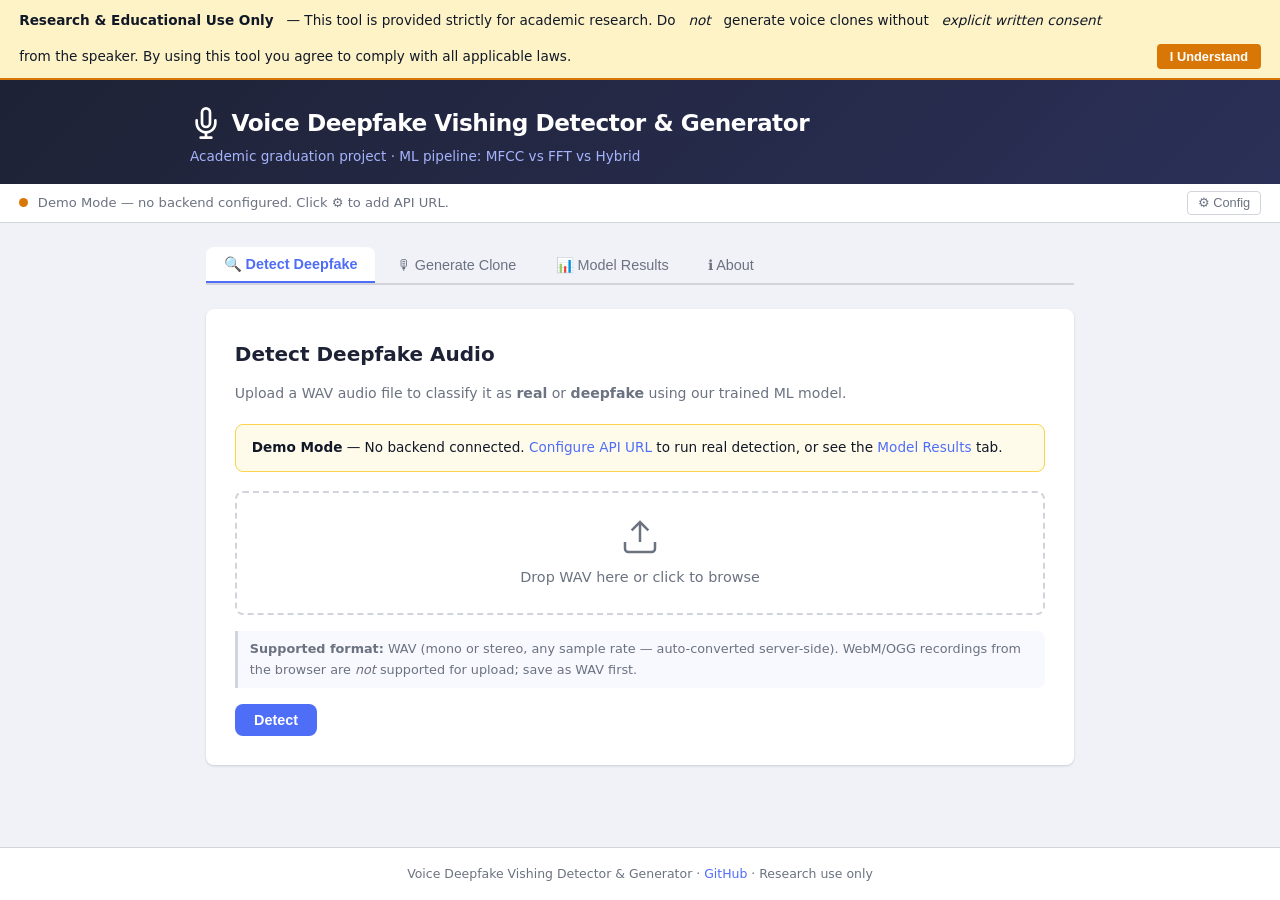
==== frontend/index.html @ 88daefc9 "feat(frontend): add complete static GitHub Pages UI - Two-tab layout: Detect + Generate - Model Resu" ====
<!DOCTYPE html>
<html lang="en">
<head>
  <meta charset="UTF-8" />
  <meta name="viewport" content="width=device-width, initial-scale=1.0" />
  <title>Voice Deepfake Detector & Generator</title>
  <link rel="stylesheet" href="css/main.css" />
</head>
<body>

<!-- ── ETHICS BANNER ──────────────────────────────────────────────────── -->
<div id="ethics-banner" role="alert">
  <strong>Research &amp; Educational Use Only</strong> — This tool is provided strictly for academic
  research. Do <em>not</em> generate voice clones without <em>explicit written consent</em> from the
  speaker. By using this tool you agree to comply with all applicable laws.
  <button id="ethics-dismiss" aria-label="Dismiss banner">I Understand</button>
</div>

<!-- ── HEADER ─────────────────────────────────────────────────────────── -->
<header>
  <div class="header-inner">
    <h1>
      <svg width="32" height="32" viewBox="0 0 24 24" fill="none" stroke="currentColor"
           stroke-width="2" stroke-linecap="round" stroke-linejoin="round" aria-hidden="true">
        <path d="M12 1a3 3 0 0 0-3 3v8a3 3 0 0 0 6 0V4a3 3 0 0 0-3-3z"/>
        <path d="M19 10v2a7 7 0 0 1-14 0v-2"/><line x1="12" y1="19" x2="12" y2="23"/>
        <line x1="8" y1="23" x2="16" y2="23"/>
      </svg>
      Voice Deepfake Vishing Detector &amp; Generator
    </h1>
    <p class="tagline">Academic graduation project · ML pipeline: MFCC vs FFT vs Hybrid</p>
  </div>
</header>

<!-- ── BACKEND STATUS ─────────────────────────────────────────────────── -->
<div id="api-status-bar">
  <span id="api-status-indicator" class="status-dot status-unknown" aria-live="polite"></span>
  <span id="api-status-text">Checking backend…</span>
  <button id="api-config-btn" title="Configure API URL">⚙ Config</button>
</div>

<!-- ── API CONFIG MODAL ───────────────────────────────────────────────── -->
<div id="api-config-modal" class="modal" hidden>
  <div class="modal-box">
    <h2>Backend Configuration</h2>
    <p>The UI is hosted on GitHub Pages (static only). For full Detect / Generate functionality,
       run the backend locally or in a container.</p>
    <label for="api-url-input">API Base URL</label>
    <input type="url" id="api-url-input" placeholder="http://localhost:8000"
           autocomplete="off" spellcheck="false" />
    <div class="modal-actions">
      <button id="api-save-btn" class="btn-primary">Save &amp; Test</button>
      <button id="api-clear-btn" class="btn-secondary">Clear (Demo Mode)</button>
      <button id="api-cancel-btn" class="btn-ghost">Cancel</button>
    </div>
    <pre id="api-test-result" class="code-block hidden"></pre>
  </div>
</div>

<!-- ── MAIN CONTENT ───────────────────────────────────────────────────── -->
<main>
  <!-- TABS -->
  <div class="tab-bar" role="tablist">
    <button class="tab active" data-tab="detect" role="tab" aria-selected="true">
      🔍 Detect Deepfake
    </button>
    <button class="tab" data-tab="generate" role="tab" aria-selected="false">
      🎙 Generate Clone
    </button>
    <button class="tab" data-tab="results" role="tab" aria-selected="false">
      📊 Model Results
    </button>
    <button class="tab" data-tab="about" role="tab" aria-selected="false">
      ℹ About
    </button>
  </div>

  <!-- ─── DETECT TAB ──────────────────────────────────────────────────── -->
  <section id="tab-detect" class="tab-content" role="tabpanel">
    <h2>Detect Deepfake Audio</h2>
    <p class="hint">Upload a WAV audio file to classify it as <strong>real</strong> or
       <strong>deepfake</strong> using our trained ML model.</p>

    <div class="demo-mode-notice" id="detect-demo-notice" hidden>
      <strong>Demo Mode</strong> — No backend connected.
      <a href="#" id="detect-open-config">Configure API URL</a> to run real detection,
      or see the <a href="#tab-results" data-tab-link="results">Model Results</a> tab.
    </div>

    <form id="detect-form">
      <div class="upload-area" id="detect-drop-zone">
        <input type="file" id="detect-file" name="audio" accept=".wav,audio/wav" required hidden />
        <label for="detect-file" class="upload-label">
          <svg width="40" height="40" viewBox="0 0 24 24" fill="none" stroke="#6b7280"
               stroke-width="1.5" aria-hidden="true">
            <path d="M21 15v4a2 2 0 0 1-2 2H5a2 2 0 0 1-2-2v-4"/>
            <polyline points="17 8 12 3 7 8"/><line x1="12" y1="3" x2="12" y2="15"/>
          </svg>
          <span id="detect-filename">Drop WAV here or click to browse</span>
        </label>
      </div>

      <div class="audio-preview hidden" id="detect-preview">
        <audio id="detect-audio-player" controls preload="none"></audio>
      </div>

      <div class="format-note">
        <strong>Supported format:</strong> WAV (mono or stereo, any sample rate — auto-converted server-side).
        WebM/OGG recordings from the browser are <em>not</em> supported for upload; save as WAV first.
      </div>

      <button type="submit" class="btn-primary" id="detect-submit">
        Detect
      </button>
    </form>

    <div id="detect-result" class="result-box hidden" aria-live="polite"></div>
  </section>

  <!-- ─── GENERATE TAB ─────────────────────────────────────────────────── -->
  <section id="tab-generate" class="tab-content hidden" role="tabpanel">
    <h2>Generate Voice Clone</h2>

    <div class="ethics-warning">
      <strong>⚠ Ethical Warning:</strong> You must have <em>explicit written consent</em> from the
      speaker before cloning their voice. Unauthorised cloning is illegal in many jurisdictions.
    </div>

    <div class="demo-mode-notice" id="generate-demo-notice" hidden>
      <strong>Demo Mode</strong> — No backend connected.
      <a href="#" id="generate-open-config">Configure API URL</a> to enable generation.
    </div>

    <form id="generate-form">
      <label for="generate-file">Speaker reference WAV (min 5 s, mono 16 kHz recommended):</label>
      <div class="upload-area" id="generate-drop-zone">
        <input type="file" id="generate-file" name="audio" accept=".wav,audio/wav" required hidden />
        <label for="generate-file" class="upload-label">
          <svg width="40" height="40" viewBox="0 0 24 24" fill="none" stroke="#6b7280"
               stroke-width="1.5" aria-hidden="true">
            <path d="M21 15v4a2 2 0 0 1-2 2H5a2 2 0 0 1-2-2v-4"/>
            <polyline points="17 8 12 3 7 8"/><line x1="12" y1="3" x2="12" y2="15"/>
          </svg>
          <span id="generate-filename">Drop speaker WAV here or click to browse</span>
        </label>
      </div>

      <label for="generate-text">Text to synthesise (max 500 chars):</label>
      <textarea id="generate-text" name="text" rows="3" maxlength="500"
                placeholder="Enter the text you want the cloned voice to say…" required></textarea>
      <small id="char-count">0 / 500</small>

      <div class="consent-check">
        <input type="checkbox" id="consent-checkbox" required />
        <label for="consent-checkbox">
          I confirm I have <strong>explicit consent</strong> from the speaker to clone their voice.
        </label>
      </div>

      <button type="submit" class="btn-purple" id="generate-submit">
        Generate Clone
      </button>
    </form>

    <div id="generate-result" class="result-box hidden" aria-live="polite"></div>
  </section>

  <!-- ─── RESULTS TAB ──────────────────────────────────────────────────── -->
  <section id="tab-results" class="tab-content hidden" role="tabpanel">
    <h2>Model Evaluation Results</h2>
    <p class="hint">
      Three feature extraction strategies were trained and compared using
      5-fold stratified cross-validation on the combined OSR + synthetic dataset.
    </p>

    <div id="results-loading" class="loading-msg">Loading results…</div>

    <div id="results-table-container" class="hidden">
      <table id="results-table" class="metrics-table">
        <thead>
          <tr>
            <th>Model</th><th>Feature Dims</th><th>Accuracy</th>
            <th>Precision</th><th>Recall</th><th>F1</th>
            <th>Inference (1k samples)</th>
          </tr>
        </thead>
        <tbody id="results-tbody"></tbody>
      </table>
    </div>

    <div id="results-fallback" class="hidden">
      <p>Results file not found. Run the training pipeline to generate metrics:</p>
      <pre class="code-block">cd training
pip install -r requirements.txt
python train.py --csv ../osr_features.csv --output ../models/</pre>
    </div>

    <!-- Architecture diagram -->
    <h3 style="margin-top:2rem;">System Architecture</h3>
    <div class="mermaid-container">
      <pre class="diagram-pre">
flowchart LR
  subgraph Frontend["Frontend (GitHub Pages)"]
    UI["index.html\n+ JS / CSS"]
  end
  subgraph Backend["Backend (local / container)"]
    API["FastAPI\n:8000"]
    DET["/detect\nPOST"]
    GEN["/generate\nPOST"]
    API --> DET
    API --> GEN
  end
  subgraph Models["Models (models/)"]
    M1["MFCC\n.pkl"]
    M2["FFT\n.pkl"]
    M3["Hybrid\n.pkl (best)"]
  end
  subgraph Training["Training Pipeline"]
    T["train.py\n5-fold CV"]
  end

  UI -- "HTTP / CORS" --> API
  DET -- "load" --> M3
  GEN -- "Coqui TTS\n/ gTTS fallback" --> GEN
  T -- "saves" --> Models
      </pre>
    </div>
  </section>

  <!-- ─── ABOUT TAB ─────────────────────────────────────────────────────── -->
  <section id="tab-about" class="tab-content hidden" role="tabpanel">
    <h2>About This Project</h2>

    <h3>Overview</h3>
    <p>
      <strong>Voice Deepfake Vishing Detector &amp; Generator</strong> is a graduation-level research
      project that builds a full pipeline for detecting AI-synthesised voices and demonstrating
      responsible voice-cloning for academic purposes.
    </p>

    <h3>Detection Pipeline</h3>
    <ul>
      <li><strong>MFCC-only</strong>: 13-dimensional Mel Frequency Cepstral Coefficient means —
          fast, lightweight, baseline model.</li>
      <li><strong>FFT/Spectral-only</strong>: 6-dimensional feature vector (centroid, bandwidth,
          rolloff, log band energies) — frequency-domain characteristics.</li>
      <li><strong>Hybrid (recommended)</strong>: 19-dimensional MFCC + FFT concatenation —
          best accuracy/recall for IoT-grade deployment.</li>
    </ul>
    <p>All models use Gradient Boosting with StandardScaler pre-processing and 5-fold
       cross-validation evaluation.</p>

    <h3>Generation Pipeline</h3>
    <p>
      Voice cloning uses <strong>Coqui TTS YourTTS</strong> (multilingual, zero-shot speaker
      adaptation from a short reference clip). When Coqui is unavailable, the system falls back
      to <strong>gTTS</strong> with a clear label indicating the fallback was used.
    </p>

    <h3>Deployment</h3>
    <ul>
      <li><strong>Frontend</strong>: Deployed automatically to GitHub Pages on every push to <code>main</code>.</li>
      <li><strong>Backend</strong>: Run locally with <code>uvicorn</code>, or via Docker/GHCR container.</li>
      <li><strong>CI</strong>: GitHub Actions runs lint (ruff) + unit tests on every PR.</li>
    </ul>

    <h3>Ethics &amp; Security</h3>
    <ul>
      <li>Research &amp; educational use only.</li>
      <li>Consent is mandatory before cloning any voice.</li>
      <li>No audio is stored server-side beyond the single request lifetime.</li>
      <li>TLS protects transport but does not authenticate voice authenticity.</li>
    </ul>

    <h3>Links</h3>
    <ul>
      <li><a href="https://github.com/MohammadThabetHassan/Voice-Deepfake-Vishing-Detector-Generator"
             target="_blank" rel="noopener">GitHub Repository</a></li>
      <li><a href="docs/threat-model.md" target="_blank">Threat Model</a></li>
      <li><a href="docs/evaluation.md" target="_blank">Evaluation Methodology</a></li>
      <li><a href="docs/ethics.md" target="_blank">Ethics Policy</a></li>
    </ul>
  </section>
</main>

<!-- ── LOADING OVERLAY ─────────────────────────────────────────────────── -->
<div id="loading-overlay" class="overlay hidden" aria-busy="true">
  <div class="spinner" role="status">
    <span class="sr-only">Processing…</span>
  </div>
  <p id="loading-msg">Processing, please wait…</p>
</div>

<!-- ── FOOTER ─────────────────────────────────────────────────────────── -->
<footer>
  <p>
    Voice Deepfake Vishing Detector &amp; Generator
    · <a href="https://github.com/MohammadThabetHassan/Voice-Deepfake-Vishing-Detector-Generator"
         target="_blank" rel="noopener">GitHub</a>
    · Research use only
  </p>
</footer>

<script src="js/app.js"></script>
</body>
</html>
---- frontend/css/main.css ----
/* ─────────────────────────────────────────────
   Voice Deepfake Detector — Main Stylesheet
   ───────────────────────────────────────────── */

:root {
  --brand-dark:   #1e2235;
  --brand-mid:    #2b3058;
  --brand-accent: #4f6ef7;
  --brand-purple: #7c3aed;
  --brand-green:  #16a34a;
  --brand-red:    #dc2626;
  --brand-yellow: #d97706;

  --bg:           #f0f2f8;
  --surface:      #ffffff;
  --surface-alt:  #f8f9fe;
  --border:       #d1d5db;
  --text:         #111827;
  --text-muted:   #6b7280;

  --radius:       8px;
  --shadow-sm:    0 1px 3px rgba(0,0,0,.1), 0 1px 2px rgba(0,0,0,.06);
  --shadow:       0 4px 12px rgba(0,0,0,.08);
  --transition:   0.18s ease;
}

/* ── RESET & BASE ───────────────────────────── */
*, *::before, *::after { box-sizing: border-box; margin: 0; padding: 0; }
html { scroll-behavior: smooth; }
body {
  font-family: 'Segoe UI', system-ui, -apple-system, sans-serif;
  font-size: 15px;
  line-height: 1.6;
  background: var(--bg);
  color: var(--text);
  min-height: 100vh;
  display: flex;
  flex-direction: column;
}

a { color: var(--brand-accent); text-decoration: none; }
a:hover { text-decoration: underline; }

/* ── ETHICS BANNER ──────────────────────────── */
#ethics-banner {
  background: #fef3c7;
  border-bottom: 2px solid var(--brand-yellow);
  padding: .6rem 1.2rem;
  display: flex;
  align-items: center;
  gap: .8rem;
  font-size: .85rem;
  flex-wrap: wrap;
}
#ethics-dismiss {
  margin-left: auto;
  background: var(--brand-yellow);
  color: white;
  border: none;
  border-radius: 4px;
  padding: .3rem .8rem;
  cursor: pointer;
  font-size: .8rem;
  font-weight: 600;
  white-space: nowrap;
}
#ethics-dismiss:hover { opacity: .88; }

/* ── HEADER ─────────────────────────────────── */
header {
  background: linear-gradient(135deg, var(--brand-dark), var(--brand-mid));
  color: white;
  padding: 1.5rem 1.2rem 1rem;
}
.header-inner { max-width: 900px; margin: 0 auto; }
header h1 {
  display: flex;
  align-items: center;
  gap: .6rem;
  font-size: 1.45rem;
  font-weight: 700;
  letter-spacing: -.02em;
}
.tagline { color: #a5b4fc; font-size: .85rem; margin-top: .3rem; }

/* ── API STATUS BAR ─────────────────────────── */
#api-status-bar {
  background: var(--surface);
  border-bottom: 1px solid var(--border);
  padding: .45rem 1.2rem;
  display: flex;
  align-items: center;
  gap: .6rem;
  font-size: .82rem;
  color: var(--text-muted);
}
.status-dot {
  width: 9px; height: 9px;
  border-radius: 50%;
  display: inline-block;
  flex-shrink: 0;
}
.status-unknown { background: var(--text-muted); }
.status-ok      { background: var(--brand-green); }
.status-error   { background: var(--brand-red); }
.status-demo    { background: var(--brand-yellow); }

#api-config-btn {
  margin-left: auto;
  background: none;
  border: 1px solid var(--border);
  border-radius: 4px;
  padding: .2rem .6rem;
  cursor: pointer;
  font-size: .8rem;
  color: var(--text-muted);
}
#api-config-btn:hover { background: var(--surface-alt); }

/* ── MODAL ──────────────────────────────────── */
.modal {
  position: fixed; inset: 0;
  background: rgba(0,0,0,.45);
  z-index: 1000;
  display: flex; align-items: center; justify-content: center;
  padding: 1rem;
}
.modal[hidden] { display: none; }
.modal-box {
  background: var(--surface);
  border-radius: var(--radius);
  padding: 1.8rem;
  max-width: 480px; width: 100%;
  box-shadow: var(--shadow);
}
.modal-box h2 { font-size: 1.15rem; margin-bottom: .6rem; }
.modal-box p  { font-size: .88rem; color: var(--text-muted); margin-bottom: 1rem; }
.modal-box label { display: block; font-size: .85rem; font-weight: 600; margin-bottom: .3rem; }
.modal-box input[type="url"] {
  width: 100%;
  border: 1px solid var(--border);
  border-radius: var(--radius);
  padding: .5rem .75rem;
  font-size: .9rem;
  outline: none;
}
.modal-box input[type="url"]:focus { border-color: var(--brand-accent); }
.modal-actions {
  display: flex; gap: .6rem; flex-wrap: wrap; margin-top: 1rem;
}

/* ── MAIN ───────────────────────────────────── */
main {
  max-width: 900px;
  margin: 1.5rem auto;
  width: 100%;
  padding: 0 1rem;
  flex: 1;
}

/* ── TABS ───────────────────────────────────── */
.tab-bar {
  display: flex;
  gap: .25rem;
  border-bottom: 2px solid var(--border);
  margin-bottom: 1.5rem;
  flex-wrap: wrap;
}
.tab {
  padding: .55rem 1.1rem;
  border: none;
  background: none;
  cursor: pointer;
  font-size: .9rem;
  color: var(--text-muted);
  border-radius: var(--radius) var(--radius) 0 0;
  transition: background var(--transition), color var(--transition);
}
.tab:hover  { background: var(--surface-alt); color: var(--text); }
.tab.active {
  background: var(--surface);
  color: var(--brand-accent);
  border-bottom: 2px solid var(--brand-accent);
  font-weight: 600;
}

/* ── TAB PANELS ─────────────────────────────── */
.tab-content {
  background: var(--surface);
  border-radius: var(--radius);
  padding: 1.8rem;
  box-shadow: var(--shadow-sm);
}
.tab-content h2 { font-size: 1.25rem; margin-bottom: .75rem; color: var(--brand-dark); }
.tab-content h3 { font-size: 1rem; margin: 1.2rem 0 .4rem; color: var(--brand-dark); }
.hint { font-size: .88rem; color: var(--text-muted); margin-bottom: 1.2rem; }

/* ── UPLOAD AREA ────────────────────────────── */
.upload-area {
  border: 2px dashed var(--border);
  border-radius: var(--radius);
  padding: 1.5rem;
  text-align: center;
  cursor: pointer;
  transition: border-color var(--transition), background var(--transition);
  margin-bottom: 1rem;
}
.upload-area:hover,
.upload-area.drag-over {
  border-color: var(--brand-accent);
  background: #f0f4ff;
}
.upload-label {
  display: flex;
  flex-direction: column;
  align-items: center;
  gap: .6rem;
  cursor: pointer;
  font-size: .9rem;
  color: var(--text-muted);
}
.upload-label.has-file { color: var(--brand-green); }

/* ── AUDIO PREVIEW ──────────────────────────── */
.audio-preview {
  margin-bottom: 1rem;
}
.audio-preview audio {
  width: 100%;
  border-radius: var(--radius);
}

/* ── TEXTAREA ───────────────────────────────── */
textarea {
  width: 100%;
  border: 1px solid var(--border);
  border-radius: var(--radius);
  padding: .6rem .75rem;
  font-size: .9rem;
  resize: vertical;
  outline: none;
  font-family: inherit;
}
textarea:focus { border-color: var(--brand-accent); }

/* ── FORMAT NOTE ────────────────────────────── */
.format-note {
  font-size: .8rem;
  color: var(--text-muted);
  background: var(--surface-alt);
  border-left: 3px solid var(--border);
  padding: .5rem .75rem;
  border-radius: 0 var(--radius) var(--radius) 0;
  margin-bottom: 1rem;
}

/* ── BUTTONS ────────────────────────────────── */
.btn-primary, .btn-secondary, .btn-ghost, .btn-purple {
  display: inline-flex;
  align-items: center;
  gap: .4rem;
  padding: .5rem 1.2rem;
  border: none;
  border-radius: var(--radius);
  font-size: .9rem;
  font-weight: 600;
  cursor: pointer;
  transition: opacity var(--transition), transform var(--transition);
}
.btn-primary  { background: var(--brand-accent);  color: white; }
.btn-purple   { background: var(--brand-purple);  color: white; }
.btn-secondary{ background: var(--surface-alt);   color: var(--text); border: 1px solid var(--border); }
.btn-ghost    { background: none;                  color: var(--text-muted); }
.btn-primary:hover, .btn-purple:hover { opacity: .88; transform: translateY(-1px); }
.btn-secondary:hover { background: #e5e7eb; }
.btn-ghost:hover { background: var(--surface-alt); }
button:disabled { opacity: .5; cursor: not-allowed; transform: none !important; }

/* ── RESULT BOX ─────────────────────────────── */
.result-box {
  margin-top: 1.2rem;
  padding: 1.1rem 1.3rem;
  border-radius: var(--radius);
  font-size: .95rem;
  animation: fadeIn .25s ease;
}
.result-real { background: #dcfce7; border-left: 4px solid var(--brand-green); }
.result-fake { background: #fee2e2; border-left: 4px solid var(--brand-red);   }
.result-error{ background: #fef3c7; border-left: 4px solid var(--brand-yellow); }
.result-info { background: #eff6ff; border-left: 4px solid var(--brand-accent); }

.result-label { font-size: 1.3rem; font-weight: 700; margin-bottom: .4rem; }
.result-confidence { font-size: .85rem; color: var(--text-muted); }
.result-meta { font-size: .8rem; color: var(--text-muted); margin-top: .5rem; }

/* ── AUDIO OUTPUT ───────────────────────────── */
.generated-audio-box {
  margin-top: 1rem;
}
.generated-audio-box audio { width: 100%; }

/* ── DEMO MODE NOTICE ───────────────────────── */
.demo-mode-notice {
  background: #fffbeb;
  border: 1px solid #fcd34d;
  border-radius: var(--radius);
  padding: .75rem 1rem;
  font-size: .85rem;
  margin-bottom: 1.2rem;
}

/* ── ETHICS WARNING ─────────────────────────── */
.ethics-warning {
  background: #fef3c7;
  border: 1px solid #fcd34d;
  border-radius: var(--radius);
  padding: .75rem 1rem;
  font-size: .85rem;
  margin-bottom: 1.2rem;
}

/* ── CONSENT CHECKBOX ───────────────────────── */
.consent-check {
  display: flex;
  align-items: flex-start;
  gap: .6rem;
  margin: .8rem 0 1rem;
  font-size: .85rem;
}
.consent-check input { margin-top: .2rem; flex-shrink: 0; }

/* ── CODE BLOCK ─────────────────────────────── */
.code-block {
  background: #1e1e2e;
  color: #cdd6f4;
  border-radius: var(--radius);
  padding: 1rem;
  font-family: 'Cascadia Code', 'Fira Code', monospace;
  font-size: .82rem;
  overflow-x: auto;
  white-space: pre;
  margin-top: .8rem;
}

/* ── METRICS TABLE ──────────────────────────── */
.metrics-table {
  width: 100%;
  border-collapse: collapse;
  font-size: .88rem;
  margin-top: 1rem;
}
.metrics-table th {
  background: var(--brand-dark);
  color: white;
  padding: .6rem .9rem;
  text-align: left;
  font-weight: 600;
}
.metrics-table td {
  padding: .5rem .9rem;
  border-bottom: 1px solid var(--border);
}
.metrics-table tr:nth-child(even) { background: var(--surface-alt); }
.metrics-table tr.best-row { background: #dcfce7 !important; font-weight: 600; }
.metric-badge {
  display: inline-block;
  padding: .15rem .45rem;
  border-radius: 12px;
  font-size: .75rem;
  font-weight: 700;
}
.badge-green  { background: #bbf7d0; color: #15803d; }
.badge-yellow { background: #fef9c3; color: #854d0e; }
.badge-red    { background: #fee2e2; color: #991b1b; }

/* ── DIAGRAM ────────────────────────────────── */
.mermaid-container {
  background: var(--surface-alt);
  border: 1px solid var(--border);
  border-radius: var(--radius);
  padding: 1rem;
  overflow-x: auto;
  margin-top: .8rem;
}
.diagram-pre {
  font-size: .78rem;
  color: var(--text-muted);
  font-family: monospace;
  white-space: pre;
}

/* ── LOADING OVERLAY ────────────────────────── */
.overlay {
  position: fixed; inset: 0;
  background: rgba(255,255,255,.75);
  z-index: 900;
  display: flex;
  flex-direction: column;
  align-items: center;
  justify-content: center;
  gap: 1rem;
}
.overlay.hidden { display: none; }
.spinner {
  width: 44px; height: 44px;
  border: 4px solid var(--border);
  border-top-color: var(--brand-accent);
  border-radius: 50%;
  animation: spin .7s linear infinite;
}
.sr-only {
  position: absolute; width: 1px; height: 1px;
  padding: 0; margin: -1px; overflow: hidden;
  clip: rect(0,0,0,0); white-space: nowrap; border: 0;
}
.loading-msg { font-size: .9rem; color: var(--text-muted); }
.loading-msg.loading-msg { display: block; }
#results-loading { font-size: .9rem; color: var(--text-muted); }

/* ── CHAR COUNT ─────────────────────────────── */
#char-count { font-size: .78rem; color: var(--text-muted); display: block; margin-top: .2rem; }

/* ── FOOTER ─────────────────────────────────── */
footer {
  text-align: center;
  padding: 1rem;
  font-size: .78rem;
  color: var(--text-muted);
  border-top: 1px solid var(--border);
  background: var(--surface);
  margin-top: auto;
}

/* ── UTILITIES ──────────────────────────────── */
.hidden { display: none !important; }

@keyframes fadeIn { from { opacity: 0; transform: translateY(4px); } to { opacity: 1; } }
@keyframes spin   { to { transform: rotate(360deg); } }

/* ── RESPONSIVE ─────────────────────────────── */
@media (max-width: 600px) {
  header h1 { font-size: 1.1rem; }
  .tab-bar  { gap: 0; }
  .tab      { padding: .45rem .7rem; font-size: .8rem; }
  .tab-content { padding: 1.2rem; }
  .modal-box { padding: 1.2rem; }
}
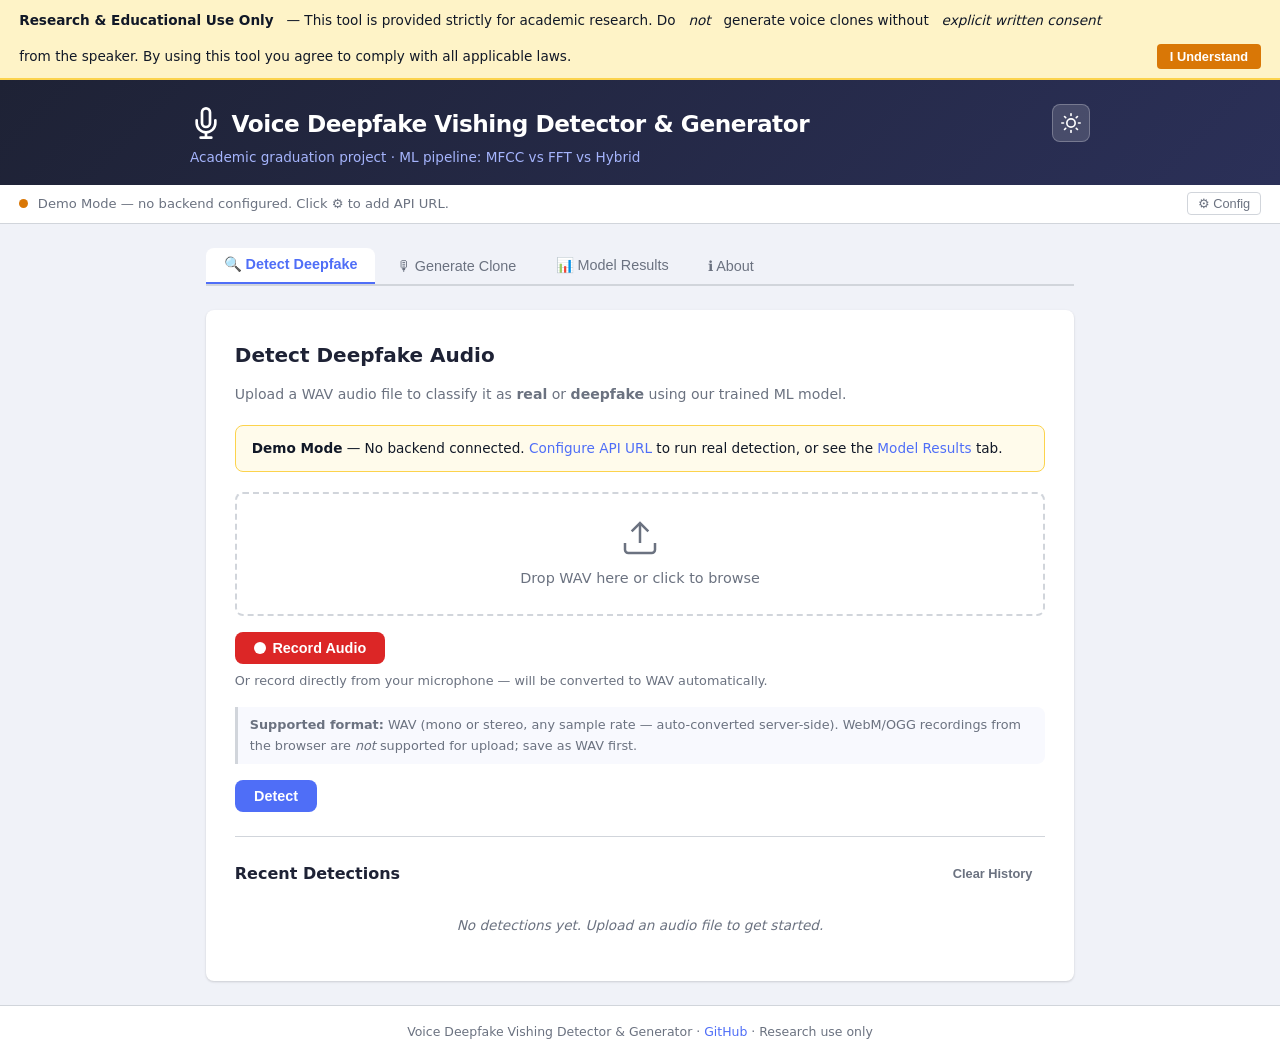
==== commit e71f77bf: "feat: complete Phase 1-5 implementation from previous session - Add batch detection endpoint - Add a" ====
--- a/frontend/index.html
+++ b/frontend/index.html
@@ -1,204 +1,383 @@
 <!DOCTYPE html>
-<html lang="en">
+<html lang="en" data-theme="light">
 <head>
   <meta charset="UTF-8" />
   <meta name="viewport" content="width=device-width, initial-scale=1.0" />
   <title>Voice Deepfake Detector & Generator</title>
   <link rel="stylesheet" href="css/main.css" />
+  <style>
+    /* Accessibility Styles */
+    .sr-only {
+      position: absolute;
+      width: 1px;
+      height: 1px;
+      padding: 0;
+      margin: -1px;
+      overflow: hidden;
+      clip: rect(0, 0, 0, 0);
+      white-space: nowrap;
+      border: 0;
+    }
+
+    /* Skip links */
+    .skip-link {
+      position: absolute;
+      top: -40px;
+      left: 0;
+      background: var(--brand-accent, #4f6ef7);
+      color: white;
+      padding: 8px 16px;
+      text-decoration: none;
+      font-weight: bold;
+      z-index: 10000;
+      border-radius: 0 0 4px 0;
+      transition: top 0.2s;
+    }
+
+    .skip-link:focus {
+      top: 0;
+      outline: 3px solid currentColor;
+      outline-offset: 2px;
+    }
+
+    /* Focus indicators */
+    *:focus {
+      outline: 2px solid var(--brand-accent, #4f6ef7);
+      outline-offset: 2px;
+    }
+
+    *:focus-visible {
+      outline: 2px solid var(--brand-accent, #4f6ef7);
+      outline-offset: 2px;
+    }
+
+    *:focus:not(:focus-visible) {
+      outline: none;
+    }
+
+    /* Button focus states */
+    button:focus-visible,
+    [role="button"]:focus-visible {
+      outline: 3px solid var(--brand-accent, #4f6ef7);
+      outline-offset: 3px;
+      box-shadow: 0 0 0 4px rgba(79, 110, 247, 0.3);
+    }
+
+    /* Tab focus states */
+    .tab:focus-visible {
+      outline: 3px solid var(--brand-accent, #4f6ef7);
+      outline-offset: -3px;
+    }
+
+    /* Input focus states */
+    input:focus,
+    textarea:focus {
+      outline: 2px solid var(--brand-accent, #4f6ef7);
+      outline-offset: 0;
+      border-color: var(--brand-accent, #4f6ef7) !important;
+      box-shadow: 0 0 0 3px rgba(79, 110, 247, 0.2);
+    }
+
+    /* Upload area focus */
+    .upload-area:focus,
+    .upload-area:focus-within {
+      outline: 3px solid var(--brand-accent, #4f6ef7);
+      outline-offset: 2px;
+    }
+
+    /* Link focus states */
+    a:focus-visible {
+      outline: 2px solid var(--brand-accent, #4f6ef7);
+      outline-offset: 3px;
+    }
+
+    /* Checkbox focus */
+    input[type="checkbox"]:focus-visible {
+      outline: 2px solid var(--brand-accent, #4f6ef7);
+      outline-offset: 2px;
+    }
+
+    /* High contrast mode support */
+    @media (prefers-contrast: high) {
+      *:focus,
+      *:focus-visible {
+        outline: 3px solid CanvasText;
+        outline-offset: 2px;
+      }
+    }
+
+    /* Reduced motion support */
+    @media (prefers-reduced-motion: reduce) {
+      *,
+      *::before,
+      *::after {
+        animation-duration: 0.01ms !important;
+        animation-iteration-count: 1 !important;
+        transition-duration: 0.01ms !important;
+      }
+    }
+  </style>
 </head>
 <body>
 
+<!-- ── SKIP LINKS ─────────────────────────────────────────────────────── -->
+<a href="#main-content" class="skip-link">Skip to main content</a>
+<a href="#tab-detect" class="skip-link">Skip to detection</a>
+
+<!-- ── SCREEN READER ANNOUNCEMENTS ────────────────────────────────────── -->
+<div id="sr-announcer" class="sr-only" aria-live="polite" aria-atomic="true"></div>
+
 <!-- ── ETHICS BANNER ──────────────────────────────────────────────────── -->
-<div id="ethics-banner" role="alert">
+<div id="ethics-banner" role="alert" aria-live="polite" aria-atomic="true">
   <strong>Research &amp; Educational Use Only</strong> — This tool is provided strictly for academic
   research. Do <em>not</em> generate voice clones without <em>explicit written consent</em> from the
   speaker. By using this tool you agree to comply with all applicable laws.
-  <button id="ethics-dismiss" aria-label="Dismiss banner">I Understand</button>
+  <button id="ethics-dismiss" aria-label="Dismiss ethics warning banner">I Understand</button>
 </div>
 
 <!-- ── HEADER ─────────────────────────────────────────────────────────── -->
 <header>
   <div class="header-inner">
-    <h1>
-      <svg width="32" height="32" viewBox="0 0 24 24" fill="none" stroke="currentColor"
-           stroke-width="2" stroke-linecap="round" stroke-linejoin="round" aria-hidden="true">
-        <path d="M12 1a3 3 0 0 0-3 3v8a3 3 0 0 0 6 0V4a3 3 0 0 0-3-3z"/>
-        <path d="M19 10v2a7 7 0 0 1-14 0v-2"/><line x1="12" y1="19" x2="12" y2="23"/>
-        <line x1="8" y1="23" x2="16" y2="23"/>
-      </svg>
-      Voice Deepfake Vishing Detector &amp; Generator
-    </h1>
+    <div class="header-top">
+      <h1>
+        <svg width="32" height="32" viewBox="0 0 24 24" fill="none" stroke="currentColor"
+             stroke-width="2" stroke-linecap="round" stroke-linejoin="round" aria-hidden="true">
+          <path d="M12 1a3 3 0 0 0-3 3v8a3 3 0 0 0 6 0V4a3 3 0 0 0-3-3z"/>
+          <path d="M19 10v2a7 7 0 0 1-14 0v-2"/><line x1="12" y1="19" x2="12" y2="23"/>
+          <line x1="8" y1="23" x2="16" y2="23"/>
+        </svg>
+        Voice Deepfake Vishing Detector &amp; Generator
+      </h1>
+      <button id="theme-toggle" class="theme-toggle" aria-label="Toggle between light and dark mode" title="Toggle dark mode (keyboard shortcut: T)">
+        <svg class="icon-sun" width="20" height="20" viewBox="0 0 24 24" fill="none" stroke="currentColor" stroke-width="2" stroke-linecap="round" stroke-linejoin="round" aria-hidden="true" focusable="false">
+          <circle cx="12" cy="12" r="5"/>
+          <line x1="12" y1="1" x2="12" y2="3"/>
+          <line x1="12" y1="21" x2="12" y2="23"/>
+          <line x1="4.22" y1="4.22" x2="5.64" y2="5.64"/>
+          <line x1="18.36" y1="18.36" x2="19.78" y2="19.78"/>
+          <line x1="1" y1="12" x2="3" y2="12"/>
+          <line x1="21" y1="12" x2="23" y2="12"/>
+          <line x1="4.22" y1="19.78" x2="5.64" y2="18.36"/>
+          <line x1="18.36" y1="5.64" x2="19.78" y2="4.22"/>
+        </svg>
+        <svg class="icon-moon" width="20" height="20" viewBox="0 0 24 24" fill="none" stroke="currentColor" stroke-width="2" stroke-linecap="round" stroke-linejoin="round" aria-hidden="true" focusable="false">
+          <path d="M21 12.79A9 9 0 1 1 11.21 3 7 7 0 0 0 21 12.79z"/>
+        </svg>
+      </button>
+    </div>
     <p class="tagline">Academic graduation project · ML pipeline: MFCC vs FFT vs Hybrid</p>
   </div>
 </header>
 
 <!-- ── BACKEND STATUS ─────────────────────────────────────────────────── -->
-<div id="api-status-bar">
-  <span id="api-status-indicator" class="status-dot status-unknown" aria-live="polite"></span>
-  <span id="api-status-text">Checking backend…</span>
-  <button id="api-config-btn" title="Configure API URL">⚙ Config</button>
+<div id="api-status-bar" aria-label="Backend connection status">
+  <span id="api-status-indicator" class="status-dot status-unknown" aria-hidden="true"></span>
+  <span id="api-status-text" aria-live="polite" aria-atomic="true">Checking backend…</span>
+  <button id="api-config-btn" aria-label="Configure backend API URL" title="Configure API URL (keyboard shortcut: Ctrl/Cmd + Shift + C)">⚙ Config</button>
 </div>
 
 <!-- ── API CONFIG MODAL ───────────────────────────────────────────────── -->
-<div id="api-config-modal" class="modal" hidden>
-  <div class="modal-box">
-    <h2>Backend Configuration</h2>
-    <p>The UI is hosted on GitHub Pages (static only). For full Detect / Generate functionality,
+<div id="api-config-modal" class="modal" role="dialog" aria-modal="true" aria-labelledby="api-config-title" aria-describedby="api-config-desc" hidden>
+  <div class="modal-box" role="document">
+    <h2 id="api-config-title">Backend Configuration</h2>
+    <p id="api-config-desc">The UI is hosted on GitHub Pages (static only). For full Detect / Generate functionality,
        run the backend locally or in a container.</p>
     <label for="api-url-input">API Base URL</label>
     <input type="url" id="api-url-input" placeholder="http://localhost:8000"
-           autocomplete="off" spellcheck="false" />
+           autocomplete="off" spellcheck="false" aria-describedby="api-url-help" />
+    <small id="api-url-help" class="sr-only">Enter the URL where your backend API is running</small>
     <div class="modal-actions">
-      <button id="api-save-btn" class="btn-primary">Save &amp; Test</button>
-      <button id="api-clear-btn" class="btn-secondary">Clear (Demo Mode)</button>
-      <button id="api-cancel-btn" class="btn-ghost">Cancel</button>
-    </div>
-    <pre id="api-test-result" class="code-block hidden"></pre>
+      <button id="api-save-btn" class="btn-primary" aria-label="Save and test API connection">Save &amp; Test</button>
+      <button id="api-clear-btn" class="btn-secondary" aria-label="Clear API URL and use demo mode">Clear (Demo Mode)</button>
+      <button id="api-cancel-btn" class="btn-ghost" aria-label="Cancel and close configuration">Cancel</button>
+    </div>
+    <pre id="api-test-result" class="code-block hidden" role="status" aria-live="polite" aria-atomic="true"></pre>
   </div>
 </div>
 
 <!-- ── MAIN CONTENT ───────────────────────────────────────────────────── -->
-<main>
+<main id="main-content" tabindex="-1">
   <!-- TABS -->
-  <div class="tab-bar" role="tablist">
-    <button class="tab active" data-tab="detect" role="tab" aria-selected="true">
-      🔍 Detect Deepfake
+  <div class="tab-bar" role="tablist" aria-label="Main navigation">
+    <button class="tab active" data-tab="detect" role="tab" aria-selected="true" aria-controls="tab-detect" tabindex="0" id="tab-btn-detect" accesskey="d">
+      <span aria-hidden="true">🔍</span> Detect Deepfake <span class="sr-only">(keyboard shortcut: Ctrl/Cmd + D)</span>
     </button>
-    <button class="tab" data-tab="generate" role="tab" aria-selected="false">
-      🎙 Generate Clone
+    <button class="tab" data-tab="generate" role="tab" aria-selected="false" aria-controls="tab-generate" tabindex="-1" id="tab-btn-generate" accesskey="g">
+      <span aria-hidden="true">🎙</span> Generate Clone <span class="sr-only">(keyboard shortcut: Ctrl/Cmd + G)</span>
     </button>
-    <button class="tab" data-tab="results" role="tab" aria-selected="false">
-      📊 Model Results
+    <button class="tab" data-tab="results" role="tab" aria-selected="false" aria-controls="tab-results" tabindex="-1" id="tab-btn-results" accesskey="r">
+      <span aria-hidden="true">📊</span> Model Results <span class="sr-only">(keyboard shortcut: Ctrl/Cmd + R)</span>
     </button>
-    <button class="tab" data-tab="about" role="tab" aria-selected="false">
-      ℹ About
+    <button class="tab" data-tab="about" role="tab" aria-selected="false" aria-controls="tab-about" tabindex="-1" id="tab-btn-about" accesskey="a">
+      <span aria-hidden="true">ℹ</span> About
     </button>
   </div>
 
   <!-- ─── DETECT TAB ──────────────────────────────────────────────────── -->
-  <section id="tab-detect" class="tab-content" role="tabpanel">
+  <section id="tab-detect" class="tab-content" role="tabpanel" aria-labelledby="tab-btn-detect" tabindex="0">
     <h2>Detect Deepfake Audio</h2>
-    <p class="hint">Upload a WAV audio file to classify it as <strong>real</strong> or
+    <p class="hint" id="detect-hint">Upload a WAV audio file to classify it as <strong>real</strong> or
        <strong>deepfake</strong> using our trained ML model.</p>
 
-    <div class="demo-mode-notice" id="detect-demo-notice" hidden>
+    <div class="demo-mode-notice" id="detect-demo-notice" role="status" aria-live="polite" hidden>
       <strong>Demo Mode</strong> — No backend connected.
       <a href="#" id="detect-open-config">Configure API URL</a> to run real detection,
       or see the <a href="#tab-results" data-tab-link="results">Model Results</a> tab.
     </div>
 
-    <form id="detect-form">
-      <div class="upload-area" id="detect-drop-zone">
-        <input type="file" id="detect-file" name="audio" accept=".wav,audio/wav" required hidden />
+    <form id="detect-form" aria-describedby="detect-hint">
+      <div class="upload-area" id="detect-drop-zone" role="button" tabindex="0" aria-label="Upload WAV audio file for detection. Press Enter or Space to open file dialog.">
+        <input type="file" id="detect-file" name="audio" accept=".wav,audio/wav" required hidden aria-describedby="file-format-help" />
         <label for="detect-file" class="upload-label">
           <svg width="40" height="40" viewBox="0 0 24 24" fill="none" stroke="#6b7280"
-               stroke-width="1.5" aria-hidden="true">
+               stroke-width="1.5" aria-hidden="true" focusable="false">
             <path d="M21 15v4a2 2 0 0 1-2 2H5a2 2 0 0 1-2-2v-4"/>
             <polyline points="17 8 12 3 7 8"/><line x1="12" y1="3" x2="12" y2="15"/>
           </svg>
-          <span id="detect-filename">Drop WAV here or click to browse</span>
+          <span id="detect-filename">Drop WAV here or click to browse <span class="sr-only">(keyboard shortcut: Ctrl/Cmd + U)</span></span>
         </label>
       </div>
-
-      <div class="audio-preview hidden" id="detect-preview">
+      <small id="file-format-help" class="sr-only">Accepted format: WAV audio files</small>
+
+      <div class="audio-preview hidden" id="detect-preview" role="region" aria-label="Audio preview">
         <audio id="detect-audio-player" controls preload="none"></audio>
-      </div>
-
-      <div class="format-note">
+        <canvas id="waveform-canvas" aria-hidden="true" role="img" aria-label="Audio waveform visualization"></canvas>
+      </div>
+
+      <div class="recording-controls" role="region" aria-label="Microphone recording controls">
+        <div class="recording-row">
+          <button type="button" class="btn-record" id="record-btn" aria-label="Start recording audio from microphone">
+            <span class="record-icon" aria-hidden="true"></span> Record Audio
+          </button>
+          <button type="button" class="btn-stop hidden" id="stop-record-btn" aria-label="Stop recording audio">
+            <span class="stop-icon" aria-hidden="true"></span> Stop Recording
+          </button>
+          <span class="recording-status hidden" id="recording-status" aria-live="polite" aria-atomic="true">
+            <span class="recording-dot" aria-hidden="true"></span> Recording in progress
+          </span>
+          <span class="recording-timer hidden" id="recording-timer" aria-label="Recording duration">00:00</span>
+        </div>
+        <p class="recording-hint" id="recording-hint">Or record directly from your microphone — will be converted to WAV automatically.</p>
+      </div>
+
+      <div class="format-note" id="format-note-detect" role="note">
         <strong>Supported format:</strong> WAV (mono or stereo, any sample rate — auto-converted server-side).
         WebM/OGG recordings from the browser are <em>not</em> supported for upload; save as WAV first.
       </div>
 
-      <button type="submit" class="btn-primary" id="detect-submit">
+      <button type="submit" class="btn-primary" id="detect-submit" aria-label="Analyze audio file for deepfake detection">
         Detect
       </button>
     </form>
 
-    <div id="detect-result" class="result-box hidden" aria-live="polite"></div>
+    <div id="detect-result" class="result-box hidden" role="status" aria-live="polite" aria-atomic="true"></div>
+
+    <!-- ─── DETECTION HISTORY ─────────────────────────────────────────────── -->
+    <div id="history-section" class="history-section" role="region" aria-label="Detection history">
+      <div class="history-header">
+        <h3>Recent Detections</h3>
+        <button id="clear-history-btn" class="btn-ghost btn-sm" aria-label="Clear all detection history">Clear History</button>
+      </div>
+      <div id="history-list" class="history-list" role="list" aria-label="List of recent detections">
+        <p class="history-empty">No detections yet. Upload an audio file to get started.</p>
+      </div>
+    </div>
   </section>
 
   <!-- ─── GENERATE TAB ─────────────────────────────────────────────────── -->
-  <section id="tab-generate" class="tab-content hidden" role="tabpanel">
+  <section id="tab-generate" class="tab-content hidden" role="tabpanel" aria-labelledby="tab-btn-generate" tabindex="0">
     <h2>Generate Voice Clone</h2>
 
-    <div class="ethics-warning">
+    <div class="ethics-warning" role="alert" aria-live="polite">
       <strong>⚠ Ethical Warning:</strong> You must have <em>explicit written consent</em> from the
       speaker before cloning their voice. Unauthorised cloning is illegal in many jurisdictions.
     </div>
 
-    <div class="demo-mode-notice" id="generate-demo-notice" hidden>
+    <div class="engine-info" id="generate-engine-info" role="status" aria-live="polite" aria-atomic="true">
+      <strong>Engine:</strong> <span id="tts-engine-label">checking…</span> &nbsp;
+      <a href="https://github.com/index-tts/index-tts" target="_blank" rel="noopener" aria-label="Learn more about IndexTTS2 engine (opens in new tab)">IndexTTS2 ↗</a>
+    </div>
+
+    <div class="demo-mode-notice" id="generate-demo-notice" role="status" aria-live="polite" hidden>
       <strong>Demo Mode</strong> — No backend connected.
       <a href="#" id="generate-open-config">Configure API URL</a> to enable generation.
     </div>
 
-    <form id="generate-form">
+    <form id="generate-form" aria-describedby="generate-instructions">
+      <p id="generate-instructions" class="sr-only">Upload a speaker reference audio file and enter text to generate a voice clone. You must confirm consent before proceeding.</p>
+
       <label for="generate-file">Speaker reference WAV (min 5 s, mono 16 kHz recommended):</label>
-      <div class="upload-area" id="generate-drop-zone">
-        <input type="file" id="generate-file" name="audio" accept=".wav,audio/wav" required hidden />
+      <div class="upload-area" id="generate-drop-zone" role="button" tabindex="0" aria-label="Upload speaker reference WAV file. Press Enter or Space to open file dialog.">
+        <input type="file" id="generate-file" name="audio" accept=".wav,audio/wav" required hidden aria-describedby="generate-file-help" />
         <label for="generate-file" class="upload-label">
           <svg width="40" height="40" viewBox="0 0 24 24" fill="none" stroke="#6b7280"
-               stroke-width="1.5" aria-hidden="true">
+               stroke-width="1.5" aria-hidden="true" focusable="false">
             <path d="M21 15v4a2 2 0 0 1-2 2H5a2 2 0 0 1-2-2v-4"/>
             <polyline points="17 8 12 3 7 8"/><line x1="12" y1="3" x2="12" y2="15"/>
           </svg>
           <span id="generate-filename">Drop speaker WAV here or click to browse</span>
         </label>
       </div>
+      <small id="generate-file-help" class="sr-only">Minimum 5 seconds, mono 16 kHz recommended</small>
 
       <label for="generate-text">Text to synthesise (max 500 chars):</label>
       <textarea id="generate-text" name="text" rows="3" maxlength="500"
-                placeholder="Enter the text you want the cloned voice to say…" required></textarea>
-      <small id="char-count">0 / 500</small>
+                placeholder="Enter the text you want the cloned voice to say…" required
+                aria-describedby="char-count generate-text-help"></textarea>
+      <small id="char-count" aria-live="polite" aria-atomic="true">0 / 500</small>
+      <small id="generate-text-help" class="sr-only">Maximum 500 characters allowed</small>
 
       <div class="consent-check">
-        <input type="checkbox" id="consent-checkbox" required />
+        <input type="checkbox" id="consent-checkbox" required aria-describedby="consent-help" />
         <label for="consent-checkbox">
           I confirm I have <strong>explicit consent</strong> from the speaker to clone their voice.
         </label>
       </div>
-
-      <button type="submit" class="btn-purple" id="generate-submit">
+      <small id="consent-help" class="sr-only">Checking this box confirms you have obtained explicit written consent from the speaker</small>
+
+      <button type="submit" class="btn-purple" id="generate-submit" aria-label="Generate voice clone from uploaded speaker reference">
         Generate Clone
       </button>
     </form>
 
-    <div id="generate-result" class="result-box hidden" aria-live="polite"></div>
+    <div id="generate-result" class="result-box hidden" role="status" aria-live="polite" aria-atomic="true"></div>
   </section>
 
   <!-- ─── RESULTS TAB ──────────────────────────────────────────────────── -->
-  <section id="tab-results" class="tab-content hidden" role="tabpanel">
+  <section id="tab-results" class="tab-content hidden" role="tabpanel" aria-labelledby="tab-btn-results" tabindex="0">
     <h2>Model Evaluation Results</h2>
-    <p class="hint">
+    <p class="hint" id="results-hint">
       Three feature extraction strategies were trained and compared using
       5-fold stratified cross-validation on the combined OSR + synthetic dataset.
     </p>
 
-    <div id="results-loading" class="loading-msg">Loading results…</div>
-
-    <div id="results-table-container" class="hidden">
+    <div id="results-loading" class="loading-msg" role="status" aria-live="polite">Loading results…</div>
+
+    <div id="results-table-container" class="hidden" role="region" aria-label="Model performance comparison table">
       <table id="results-table" class="metrics-table">
+        <caption class="sr-only">Comparison of model performance metrics across different feature extraction methods</caption>
         <thead>
           <tr>
-            <th>Model</th><th>Feature Dims</th><th>Accuracy</th>
-            <th>Precision</th><th>Recall</th><th>F1</th>
-            <th>Inference (1k samples)</th>
+            <th scope="col">Model</th><th scope="col">Feature Dims</th><th scope="col">Accuracy</th>
+            <th scope="col">Precision</th><th scope="col">Recall</th><th scope="col">F1</th>
+            <th scope="col">Inference (1k samples)</th>
           </tr>
         </thead>
         <tbody id="results-tbody"></tbody>
       </table>
     </div>
 
-    <div id="results-fallback" class="hidden">
+    <div id="results-fallback" class="hidden" role="status" aria-live="polite">
       <p>Results file not found. Run the training pipeline to generate metrics:</p>
-      <pre class="code-block">cd training
+      <pre class="code-block" aria-label="Command to run training pipeline">cd training
 pip install -r requirements.txt
 python train.py --csv ../osr_features.csv --output ../models/</pre>
     </div>
 
     <!-- Architecture diagram -->
     <h3 style="margin-top:2rem;">System Architecture</h3>
-    <div class="mermaid-container">
-      <pre class="diagram-pre">
+    <div class="mermaid-container" role="img" aria-label="System architecture diagram showing frontend, backend, models, and training pipeline components">
+      <pre class="diagram-pre" aria-hidden="true">
 flowchart LR
   subgraph Frontend["Frontend (GitHub Pages)"]
     UI["index.html\n+ JS / CSS"]
@@ -228,7 +407,7 @@
   </section>
 
   <!-- ─── ABOUT TAB ─────────────────────────────────────────────────────── -->
-  <section id="tab-about" class="tab-content hidden" role="tabpanel">
+  <section id="tab-about" class="tab-content hidden" role="tabpanel" aria-labelledby="tab-btn-about" tabindex="0">
     <h2>About This Project</h2>
 
     <h3>Overview</h3>
@@ -252,9 +431,16 @@
 
     <h3>Generation Pipeline</h3>
     <p>
-      Voice cloning uses <strong>Coqui TTS YourTTS</strong> (multilingual, zero-shot speaker
-      adaptation from a short reference clip). When Coqui is unavailable, the system falls back
-      to <strong>gTTS</strong> with a clear label indicating the fallback was used.
+      Voice cloning uses <strong>IndexTTS2</strong>
+      (<a href="https://github.com/index-tts/index-tts" target="_blank" rel="noopener" aria-label="IndexTTS2 GitHub repository (opens in new tab)">index-tts/index-tts</a>
+      by Bilibili) — an industrial-level zero-shot TTS system that clones voice timbre and
+      emotional expression from a short reference clip. It supports duration control and
+      emotion-style separation.
+    </p>
+    <p>
+      When IndexTTS2 is unavailable (not installed or INDEXTTS_DIR not set), the system falls
+      back to <strong>gTTS</strong> with a clear warning. gTTS produces a generic voice — it is
+      NOT a voice clone.
     </p>
 
     <h3>Deployment</h3>
@@ -275,28 +461,28 @@
     <h3>Links</h3>
     <ul>
       <li><a href="https://github.com/MohammadThabetHassan/Voice-Deepfake-Vishing-Detector-Generator"
-             target="_blank" rel="noopener">GitHub Repository</a></li>
-      <li><a href="docs/threat-model.md" target="_blank">Threat Model</a></li>
-      <li><a href="docs/evaluation.md" target="_blank">Evaluation Methodology</a></li>
-      <li><a href="docs/ethics.md" target="_blank">Ethics Policy</a></li>
+             target="_blank" rel="noopener" aria-label="GitHub Repository (opens in new tab)">GitHub Repository</a></li>
+      <li><a href="docs/threat-model.md" target="_blank" aria-label="Threat Model documentation (opens in new tab)">Threat Model</a></li>
+      <li><a href="docs/evaluation.md" target="_blank" aria-label="Evaluation Methodology documentation (opens in new tab)">Evaluation Methodology</a></li>
+      <li><a href="docs/ethics.md" target="_blank" aria-label="Ethics Policy documentation (opens in new tab)">Ethics Policy</a></li>
     </ul>
   </section>
 </main>
 
 <!-- ── LOADING OVERLAY ─────────────────────────────────────────────────── -->
-<div id="loading-overlay" class="overlay hidden" aria-busy="true">
-  <div class="spinner" role="status">
+<div id="loading-overlay" class="overlay hidden" role="dialog" aria-modal="true" aria-labelledby="loading-msg" aria-busy="true">
+  <div class="spinner" role="progressbar" aria-valuemin="0" aria-valuemax="100" aria-valuenow="0" aria-label="Processing in progress">
     <span class="sr-only">Processing…</span>
   </div>
-  <p id="loading-msg">Processing, please wait…</p>
+  <p id="loading-msg" aria-live="polite" aria-atomic="true">Processing, please wait…</p>
 </div>
 
 <!-- ── FOOTER ─────────────────────────────────────────────────────────── -->
-<footer>
+<footer role="contentinfo">
   <p>
     Voice Deepfake Vishing Detector &amp; Generator
     · <a href="https://github.com/MohammadThabetHassan/Voice-Deepfake-Vishing-Detector-Generator"
-         target="_blank" rel="noopener">GitHub</a>
+         target="_blank" rel="noopener" aria-label="View project on GitHub (opens in new tab)">GitHub</a>
     · Research use only
   </p>
 </footer>
--- a/frontend/css/main.css
+++ b/frontend/css/main.css
@@ -11,17 +11,90 @@
   --brand-red:    #dc2626;
   --brand-yellow: #d97706;
 
+  /* Light theme (default) */
   --bg:           #f0f2f8;
   --surface:      #ffffff;
   --surface-alt:  #f8f9fe;
   --border:       #d1d5db;
   --text:         #111827;
   --text-muted:   #6b7280;
+  --text-on-dark: #ffffff;
+
+  /* Theme-specific colors */
+  --ethics-bg:    #fef3c7;
+  --ethics-border:#fcd34d;
+  --upload-hover-bg: #f0f4ff;
+  --result-real-bg:  #dcfce7;
+  --result-fake-bg:  #fee2e2;
+  --result-error-bg: #fef3c7;
+  --result-info-bg:  #eff6ff;
+  --demo-notice-bg:  #fffbeb;
+  --table-header-bg: var(--brand-dark);
+  --table-header-text: #ffffff;
+  --overlay-bg:      rgba(255,255,255,.75);
+  --code-bg:         #1e1e2e;
+  --code-text:       #cdd6f4;
 
   --radius:       8px;
   --shadow-sm:    0 1px 3px rgba(0,0,0,.1), 0 1px 2px rgba(0,0,0,.06);
   --shadow:       0 4px 12px rgba(0,0,0,.08);
   --transition:   0.18s ease;
+}
+
+/* Dark theme */
+[data-theme="dark"] {
+  --bg:           #0f1115;
+  --surface:      #1a1d26;
+  --surface-alt:  #252a36;
+  --border:       #374151;
+  --text:         #f3f4f6;
+  --text-muted:   #9ca3af;
+  --text-on-dark: #f3f4f6;
+
+  --ethics-bg:    #451a03;
+  --ethics-border:#d97706;
+  --upload-hover-bg: #1e3a5f;
+  --result-real-bg:  #064e3b;
+  --result-fake-bg:  #450a0a;
+  --result-error-bg: #451a03;
+  --result-info-bg:  #1e3a5f;
+  --demo-notice-bg:  #451a03;
+  --table-header-bg: #374151;
+  --table-header-text: #f3f4f6;
+  --overlay-bg:      rgba(0,0,0,.75);
+  --code-bg:         #0f1115;
+  --code-text:       #e5e7eb;
+
+  --shadow-sm:    0 1px 3px rgba(0,0,0,.3), 0 1px 2px rgba(0,0,0,.2);
+  --shadow:       0 4px 12px rgba(0,0,0,.4);
+}
+
+/* Dark theme */
+[data-theme="dark"] {
+  --bg:           #0f1115;
+  --surface:      #1a1d26;
+  --surface-alt:  #252a36;
+  --border:       #374151;
+  --text:         #f3f4f6;
+  --text-muted:   #9ca3af;
+  --text-on-dark: #f3f4f6;
+
+  --ethics-bg:    #451a03;
+  --ethics-border:#d97706;
+  --upload-hover-bg: #1e3a5f;
+  --result-real-bg:  #064e3b;
+  --result-fake-bg:  #450a0a;
+  --result-error-bg: #451a03;
+  --result-info-bg:  #1e3a5f;
+  --demo-notice-bg:  #451a03;
+  --table-header-bg: #374151;
+  --table-header-text: #f3f4f6;
+  --overlay-bg:      rgba(0,0,0,.75);
+  --code-bg:         #0f1115;
+  --code-text:       #e5e7eb;
+
+  --shadow-sm:    0 1px 3px rgba(0,0,0,.3), 0 1px 2px rgba(0,0,0,.2);
+  --shadow:       0 4px 12px rgba(0,0,0,.4);
 }
 
 /* ── RESET & BASE ───────────────────────────── */
@@ -43,8 +116,9 @@
 
 /* ── ETHICS BANNER ──────────────────────────── */
 #ethics-banner {
-  background: #fef3c7;
-  border-bottom: 2px solid var(--brand-yellow);
+  background: var(--ethics-bg);
+  border-bottom: 2px solid var(--ethics-border);
+  color: var(--text);
   padding: .6rem 1.2rem;
   display: flex;
   align-items: center;
@@ -69,10 +143,16 @@
 /* ── HEADER ─────────────────────────────────── */
 header {
   background: linear-gradient(135deg, var(--brand-dark), var(--brand-mid));
-  color: white;
+  color: var(--text-on-dark);
   padding: 1.5rem 1.2rem 1rem;
 }
 .header-inner { max-width: 900px; margin: 0 auto; }
+.header-top {
+  display: flex;
+  align-items: center;
+  justify-content: space-between;
+  gap: 1rem;
+}
 header h1 {
   display: flex;
   align-items: center;
@@ -82,6 +162,50 @@
   letter-spacing: -.02em;
 }
 .tagline { color: #a5b4fc; font-size: .85rem; margin-top: .3rem; }
+
+/* ── THEME TOGGLE ───────────────────────────── */
+.theme-toggle {
+  background: rgba(255,255,255,.15);
+  border: 1px solid rgba(255,255,255,.25);
+  border-radius: var(--radius);
+  padding: .5rem;
+  cursor: pointer;
+  color: var(--text-on-dark);
+  display: flex;
+  align-items: center;
+  justify-content: center;
+  transition: background var(--transition), transform var(--transition);
+}
+.theme-toggle:hover {
+  background: rgba(255,255,255,.25);
+  transform: translateY(-1px);
+}
+.theme-toggle .icon-sun { display: block; }
+.theme-toggle .icon-moon { display: none; }
+[data-theme="dark"] .theme-toggle .icon-sun { display: none; }
+[data-theme="dark"] .theme-toggle .icon-moon { display: block; }
+
+/* ── THEME TOGGLE ───────────────────────────── */
+.theme-toggle {
+  background: rgba(255,255,255,.15);
+  border: 1px solid rgba(255,255,255,.25);
+  border-radius: var(--radius);
+  padding: .5rem;
+  cursor: pointer;
+  color: var(--text-on-dark);
+  display: flex;
+  align-items: center;
+  justify-content: center;
+  transition: background var(--transition), transform var(--transition);
+}
+.theme-toggle:hover {
+  background: rgba(255,255,255,.25);
+  transform: translateY(-1px);
+}
+.theme-toggle .icon-sun { display: block; }
+.theme-toggle .icon-moon { display: none; }
+[data-theme="dark"] .theme-toggle .icon-sun { display: none; }
+[data-theme="dark"] .theme-toggle .icon-moon { display: block; }
 
 /* ── API STATUS BAR ─────────────────────────── */
 #api-status-bar {
@@ -208,7 +332,7 @@
 .upload-area:hover,
 .upload-area.drag-over {
   border-color: var(--brand-accent);
-  background: #f0f4ff;
+  background: var(--upload-hover-bg);
 }
 .upload-label {
   display: flex;
@@ -272,7 +396,7 @@
 .btn-secondary{ background: var(--surface-alt);   color: var(--text); border: 1px solid var(--border); }
 .btn-ghost    { background: none;                  color: var(--text-muted); }
 .btn-primary:hover, .btn-purple:hover { opacity: .88; transform: translateY(-1px); }
-.btn-secondary:hover { background: #e5e7eb; }
+.btn-secondary:hover { background: var(--border); }
 .btn-ghost:hover { background: var(--surface-alt); }
 button:disabled { opacity: .5; cursor: not-allowed; transform: none !important; }
 
@@ -284,10 +408,10 @@
   font-size: .95rem;
   animation: fadeIn .25s ease;
 }
-.result-real { background: #dcfce7; border-left: 4px solid var(--brand-green); }
-.result-fake { background: #fee2e2; border-left: 4px solid var(--brand-red);   }
-.result-error{ background: #fef3c7; border-left: 4px solid var(--brand-yellow); }
-.result-info { background: #eff6ff; border-left: 4px solid var(--brand-accent); }
+.result-real { background: var(--result-real-bg); border-left: 4px solid var(--brand-green); }
+.result-fake { background: var(--result-fake-bg); border-left: 4px solid var(--brand-red);   }
+.result-error{ background: var(--result-error-bg); border-left: 4px solid var(--brand-yellow); }
+.result-info { background: var(--result-info-bg); border-left: 4px solid var(--brand-accent); }
 
 .result-label { font-size: 1.3rem; font-weight: 700; margin-bottom: .4rem; }
 .result-confidence { font-size: .85rem; color: var(--text-muted); }
@@ -301,8 +425,9 @@
 
 /* ── DEMO MODE NOTICE ───────────────────────── */
 .demo-mode-notice {
-  background: #fffbeb;
-  border: 1px solid #fcd34d;
+  background: var(--demo-notice-bg);
+  border: 1px solid var(--ethics-border);
+  color: var(--text);
   border-radius: var(--radius);
   padding: .75rem 1rem;
   font-size: .85rem;
@@ -311,12 +436,23 @@
 
 /* ── ETHICS WARNING ─────────────────────────── */
 .ethics-warning {
-  background: #fef3c7;
-  border: 1px solid #fcd34d;
+  background: var(--ethics-bg);
+  border: 1px solid var(--ethics-border);
+  color: var(--text);
   border-radius: var(--radius);
   padding: .75rem 1rem;
   font-size: .85rem;
   margin-bottom: 1.2rem;
+}
+
+/* ── ENGINE INFO ────────────────────────────── */
+.engine-info {
+  background: var(--surface-alt);
+  border: 1px solid var(--border);
+  border-radius: var(--radius);
+  padding: .5rem .9rem;
+  font-size: .82rem;
+  margin-bottom: 1rem;
 }
 
 /* ── CONSENT CHECKBOX ───────────────────────── */
@@ -331,8 +467,8 @@
 
 /* ── CODE BLOCK ─────────────────────────────── */
 .code-block {
-  background: #1e1e2e;
-  color: #cdd6f4;
+  background: var(--code-bg);
+  color: var(--code-text);
   border-radius: var(--radius);
   padding: 1rem;
   font-family: 'Cascadia Code', 'Fira Code', monospace;
@@ -350,8 +486,8 @@
   margin-top: 1rem;
 }
 .metrics-table th {
-  background: var(--brand-dark);
-  color: white;
+  background: var(--table-header-bg);
+  color: var(--table-header-text);
   padding: .6rem .9rem;
   text-align: left;
   font-weight: 600;
@@ -392,7 +528,7 @@
 /* ── LOADING OVERLAY ────────────────────────── */
 .overlay {
   position: fixed; inset: 0;
-  background: rgba(255,255,255,.75);
+  background: var(--overlay-bg);
   z-index: 900;
   display: flex;
   flex-direction: column;
@@ -431,11 +567,195 @@
   margin-top: auto;
 }
 
+/* ── RECORDING CONTROLS ─────────────────────── */
+.recording-controls { margin-bottom: 1rem; }
+.recording-row {
+  display: flex;
+  align-items: center;
+  gap: .75rem;
+  flex-wrap: wrap;
+}
+.btn-record, .btn-stop {
+  display: inline-flex;
+  align-items: center;
+  gap: .4rem;
+  padding: .5rem 1.2rem;
+  border: none;
+  border-radius: var(--radius);
+  font-size: .9rem;
+  font-weight: 600;
+  cursor: pointer;
+  transition: opacity var(--transition), transform var(--transition);
+}
+.btn-record {
+  background: var(--brand-red);
+  color: white;
+}
+.btn-stop {
+  background: var(--brand-dark);
+  color: white;
+}
+.btn-record:hover, .btn-stop:hover { opacity: .88; transform: translateY(-1px); }
+.btn-record:disabled, .btn-stop:disabled { opacity: .5; cursor: not-allowed; transform: none !important; }
+.record-icon, .stop-icon {
+  display: inline-block;
+  width: 12px;
+  height: 12px;
+  border-radius: 50%;
+  background: white;
+}
+.stop-icon {
+  border-radius: 2px;
+}
+.recording-status {
+  display: inline-flex;
+  align-items: center;
+  gap: .4rem;
+  font-size: .85rem;
+  color: var(--brand-red);
+  font-weight: 600;
+}
+.recording-dot {
+  width: 10px;
+  height: 10px;
+  background: var(--brand-red);
+  border-radius: 50%;
+  animation: pulse 1s ease-in-out infinite;
+}
+@keyframes pulse {
+  0%, 100% { opacity: 1; }
+  50% { opacity: .4; }
+}
+.recording-timer {
+  font-family: 'Cascadia Code', 'Fira Code', monospace;
+  font-size: 1rem;
+  font-weight: 600;
+  color: var(--text);
+  background: var(--bg);
+  padding: .25rem .6rem;
+  border-radius: var(--radius);
+  border: 1px solid var(--border);
+}
+.recording-hint {
+  font-size: .8rem;
+  color: var(--text-muted);
+  margin-top: .4rem;
+}
+
 /* ── UTILITIES ──────────────────────────────── */
 .hidden { display: none !important; }
 
 @keyframes fadeIn { from { opacity: 0; transform: translateY(4px); } to { opacity: 1; } }
 @keyframes spin   { to { transform: rotate(360deg); } }
+
+/* ── HISTORY SECTION ─────────────────────────── */
+.history-section {
+  margin-top: 1.5rem;
+  padding-top: 1.5rem;
+  border-top: 1px solid var(--border);
+}
+
+.history-header {
+  display: flex;
+  align-items: center;
+  justify-content: space-between;
+  margin-bottom: .75rem;
+}
+
+.history-header h3 {
+  font-size: 1rem;
+  color: var(--brand-dark);
+  margin: 0;
+}
+
+.btn-sm {
+  padding: .3rem .8rem;
+  font-size: .8rem;
+}
+
+.history-list {
+  display: flex;
+  flex-direction: column;
+  gap: .5rem;
+}
+
+.history-empty {
+  font-size: .85rem;
+  color: var(--text-muted);
+  text-align: center;
+  padding: 1rem;
+  font-style: italic;
+}
+
+.history-item {
+  display: flex;
+  align-items: center;
+  gap: .75rem;
+  padding: .75rem 1rem;
+  background: var(--surface-alt);
+  border: 1px solid var(--border);
+  border-radius: var(--radius);
+  transition: background var(--transition), transform var(--transition), box-shadow var(--transition);
+}
+
+.history-item:hover {
+  background: var(--bg);
+  transform: translateX(4px);
+  box-shadow: var(--shadow-sm);
+}
+
+.history-timestamp {
+  font-size: .75rem;
+  color: var(--text-muted);
+  white-space: nowrap;
+  font-family: 'Cascadia Code', 'Fira Code', monospace;
+}
+
+.history-filename {
+  flex: 1;
+  font-size: .85rem;
+  color: var(--text);
+  white-space: nowrap;
+  overflow: hidden;
+  text-overflow: ellipsis;
+  min-width: 0;
+}
+
+.history-badge {
+  display: inline-flex;
+  align-items: center;
+  gap: .3rem;
+  padding: .25rem .6rem;
+  border-radius: 12px;
+  font-size: .75rem;
+  font-weight: 600;
+  white-space: nowrap;
+}
+
+.history-badge.real {
+  background: var(--result-real-bg);
+  color: var(--brand-green);
+}
+
+.history-badge.fake {
+  background: var(--result-fake-bg);
+  color: var(--brand-red);
+}
+
+.history-confidence {
+  font-size: .75rem;
+  color: var(--text-muted);
+  white-space: nowrap;
+}
+
+.history-model {
+  font-size: .7rem;
+  color: var(--text-muted);
+  background: var(--surface);
+  padding: .15rem .4rem;
+  border-radius: 4px;
+  white-space: nowrap;
+}
 
 /* ── RESPONSIVE ─────────────────────────────── */
 @media (max-width: 600px) {
@@ -444,4 +764,6 @@
   .tab      { padding: .45rem .7rem; font-size: .8rem; }
   .tab-content { padding: 1.2rem; }
   .modal-box { padding: 1.2rem; }
-}
+  .history-item { flex-wrap: wrap; }
+  .history-filename { width: 100%; order: -1; }
+}
